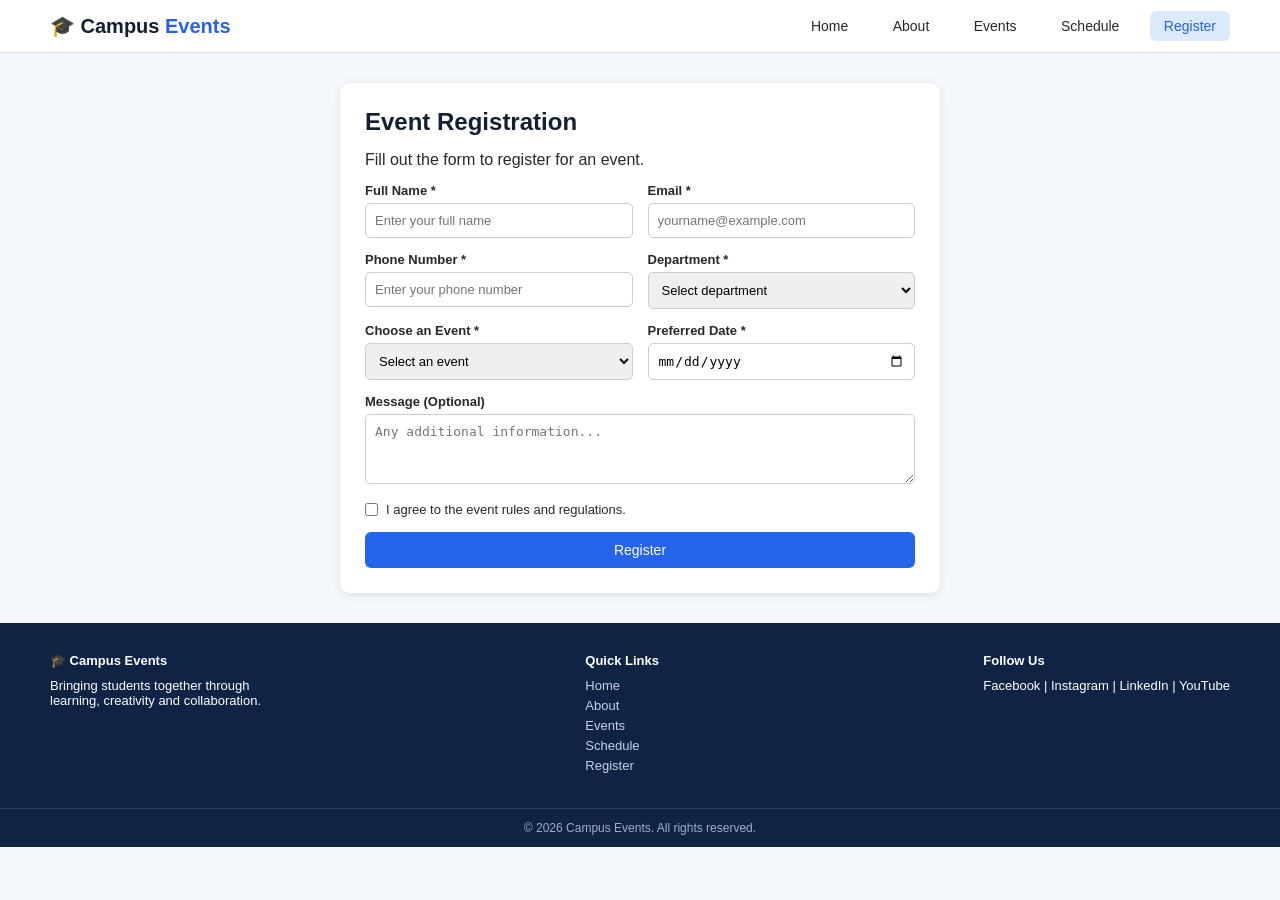
==== register.html @ 2e7b1316 "Campus Events website using HTML and CSS" ====
<!DOCTYPE html>
<html lang="en">
<head>
    <meta charset="UTF-8">
    <meta name="viewport" content="width=device-width, initial-scale=1.0">
    <title>Campus Events - Register</title>
    <link rel="stylesheet" href="css/style.css">
</head>
<body>

    <header class="navbar">
        <a href="index.html" class="logo">🎓 Campus <span>Events</span></a>
        <nav>
            <a href="index.html">Home</a>
            <a href="about.html">About</a>
            <a href="events.html">Events</a>
            <a href="schedule.html">Schedule</a>
            <a href="register.html" class="active">Register</a>
        </nav>
    </header>

    <section class="section">
        <div class="form-box">
            <h2>Event Registration</h2>
            <p>Fill out the form to register for an event.</p>

            <form action="#" method="post">
                <div class="form-row">
                    <div>
                        <label for="name">Full Name *</label>
                        <input type="text" id="name" placeholder="Enter your full name" required>
                    </div>
                    <div>
                        <label for="email">Email *</label>
                        <input type="email" id="email" placeholder="yourname@example.com" required>
                    </div>
                </div>

                <div class="form-row">
                    <div>
                        <label for="phone">Phone Number *</label>
                        <input type="tel" id="phone" placeholder="Enter your phone number" required>
                    </div>
                    <div>
                        <label for="dept">Department *</label>
                        <select id="dept" required>
                            <option value="">Select department</option>
                            <option>Computer Science</option>
                            <option>Information Technology</option>
                            <option>Electronics</option>
                            <option>Mechanical</option>
                            <option>Civil</option>
                        </select>
                    </div>
                </div>

                <div class="form-row">
                    <div>
                        <label for="event">Choose an Event *</label>
                        <select id="event" required>
                            <option value="">Select an event</option>
                            <option>Tech Fest 2026</option>
                            <option>Cultural Day</option>
                            <option>Inter-College Sports Meet</option>
                            <option>AI Workshop</option>
                            <option>Photography Contest</option>
                            <option>Career Guidance Talk</option>
                        </select>
                    </div>
                    <div>
                        <label for="date">Preferred Date *</label>
                        <input type="date" id="date" required>
                    </div>
                </div>

                <label for="message">Message (Optional)</label>
                <textarea id="message" placeholder="Any additional information..."></textarea>

                <label class="check">
                    <input type="checkbox" required>
                    I agree to the event rules and regulations.
                </label>

                <button type="submit" class="btn btn-full">Register</button>
            </form>
        </div>
    </section>

    <footer class="footer">
        <div>
            <h4>🎓 Campus Events</h4>
            <p>Bringing students together through<br>learning, creativity and collaboration.</p>
        </div>
        <div>
            <h4>Quick Links</h4>
            <a href="index.html">Home</a>
            <a href="about.html">About</a>
            <a href="events.html">Events</a>
            <a href="schedule.html">Schedule</a>
            <a href="register.html">Register</a>
        </div>
        <div>
            <h4>Follow Us</h4>
            <p>Facebook | Instagram | LinkedIn | YouTube</p>
        </div>
    </footer>
    <p class="copyright">© 2026 Campus Events. All rights reserved.</p>

</body>
</html>
---- css/style.css ----
/* ---------- General ---------- */
*{
    margin: 0;
    padding: 0;
    box-sizing: border-box;
}

body {
    font-family: Arial, Helvetica, sans-serif;
    background-color: #F4F7FC;
    color: #282828;
}

a {
    text-decoration: none;
}

ul {
    list-style: none;
}

.section {
    padding: 30px 50px;
}

.section h2 {
    margin-bottom: 15px;
    color: #141E32;
}

/* ---------- Navigation bar ---------- */
.navbar {
    display: flex;
    justify-content: space-between;
    align-items: center;
    padding: 14px 50px;
    background-color: #FFFFFF;
    border-bottom: 1px solid #DCE2EB;
}

.logo {
    font-size: 20px;
    font-weight: bold;
    color: #141E32;
}

.logo span {
    color: #2563EB;
}

.navbar nav a {
    margin-left: 12px;
    padding: 7px 14px;
    font-size: 14px;
    color: #282828;
    border-radius: 6px;
}

.navbar nav a:hover,
.navbar nav a.active {
    background-color: #DBEAFE;
    color: #2563EB;
}

/* ---------- Banner (hero) ---------- */
.hero {
    height: 320px;
    padding: 70px 50px;
    background-image: linear-gradient(to right, rgba(255, 255, 255, 0.95), rgba(255, 255, 255, 0.2)), url("../images/campus.jpg");
    background-size: cover;
    background-position: center;
}

.hero-about {
    background-image: linear-gradient(to right, rgba(255, 255, 255, 0.95), rgba(255, 255, 255, 0.3)), url("../images/students.jpg");
}

.hero h1 {
    font-size: 36px;
    color: #141E32;
    margin-bottom: 12px;
}

.hero p {
    max-width: 480px;
    line-height: 1.6;
    margin-bottom: 20px;
}

/* ---------- Buttons ---------- */
.btn {
    display: inline-block;
    padding: 10px 22px;
    background-color: #2563EB;
    color: #FFFFFF;
    font-size: 14px;
    border: none;
    border-radius: 6px;
    cursor: pointer;
}

.btn:hover {
    background-color: #1D4ED8;
}

.btn-full {
    display: block;
    width: 100%;
    text-align: center;
}

/* ---------- Event cards ---------- */
.heading-row {
    display: flex;
    justify-content: space-between;
    align-items: center;
}

.heading-row a {
    font-size: 14px;
    color: #2563EB;
}

.cards {
    display: grid;
    grid-template-columns: repeat(3, 1fr);
    gap: 20px;
}

.card {
    background-color: #FFFFFF;
    border-radius: 10px;
    box-shadow: 0 2px 8px rgba(0, 0, 0, 0.1);
    overflow: hidden;
}

.card img {
    width: 100%;
    height: 160px;
    object-fit: cover;
}

.card-body {
    padding: 15px;
}

.card-body h3 {
    margin: 8px 0;
    font-size: 17px;
}

.card-body .info {
    font-size: 13px;
    color: #646464;
    margin-bottom: 8px;
}

.card-body p {
    font-size: 13px;
    line-height: 1.5;
    margin-bottom: 14px;
}

/* ---------- Category tags ---------- */
.tag {
    display: inline-block;
    padding: 3px 12px;
    font-size: 12px;
    font-weight: bold;
    color: #FFFFFF;
    border-radius: 20px;
}

.technical { background-color: #3B82F6; }
.cultural  { background-color: #EF4444; }
.sports    { background-color: #22A05A; }
.workshop  { background-color: #EA8A1E; }

/* ---------- Category boxes ---------- */
.boxes {
    display: grid;
    grid-template-columns: repeat(4, 1fr);
    gap: 18px;
}

.box {
    padding: 18px;
    border-radius: 10px;
    font-size: 14px;
}

.box h3 {
    margin: 6px 0;
    font-size: 16px;
}

.box .icon {
    font-size: 28px;
}

.box-blue   { background-color: #DBEAFE; }
.box-pink   { background-color: #FED7DC; }
.box-green  { background-color: #D1F5E0; }
.box-yellow { background-color: #FEF0CD; }

/* ---------- About page ---------- */
.mission {
    display: grid;
    grid-template-columns: repeat(3, 1fr);
    gap: 18px;
}

/* ---------- Events page ---------- */
.search-row {
    display: flex;
    justify-content: space-between;
    align-items: center;
    padding: 30px 50px 0 50px;
}

.search-row input {
    padding: 9px 14px;
    width: 230px;
    border: 1px solid #C8CDD7;
    border-radius: 6px;
}

/* ---------- Event details page ---------- */
.back-link {
    display: inline-block;
    margin-bottom: 15px;
    font-size: 14px;
    color: #2563EB;
}

.details-layout {
    display: grid;
    grid-template-columns: 2fr 1fr;
    gap: 25px;
    margin-top: 20px;
}

.details-layout img {
    width: 100%;
    height: 280px;
    object-fit: cover;
    border-radius: 10px;
}

.details-layout p {
    line-height: 1.6;
    font-size: 14px;
    margin-top: 8px;
}

.info-box {
    padding: 20px;
    background-color: #DBEAFE;
    border-radius: 10px;
}

.info-box h3 {
    margin-bottom: 15px;
}

.info-box p {
    margin-bottom: 15px;
}

/* ---------- Schedule table ---------- */
table {
    width: 100%;
    border-collapse: collapse;
    background-color: #FFFFFF;
}

th {
    padding: 12px;
    text-align: left;
    background-color: #2563EB;
    color: #FFFFFF;
    font-size: 14px;
}

td {
    padding: 12px;
    font-size: 14px;
    border-bottom: 1px solid #E1E4EB;
}

tr:hover td {
    background-color: #F0F5FF;
}

.btn-small {
    padding: 5px 16px;
    font-size: 13px;
    color: #2563EB;
    border: 1px solid #2563EB;
    border-radius: 5px;
}

.btn-small:hover {
    background-color: #2563EB;
    color: #FFFFFF;
}

/* ---------- Registration form ---------- */
.form-box {
    max-width: 600px;
    margin: 0 auto;
    padding: 25px;
    background-color: #FFFFFF;
    border-radius: 10px;
    box-shadow: 0 2px 8px rgba(0, 0, 0, 0.1);
}

.form-row {
    display: grid;
    grid-template-columns: 1fr 1fr;
    gap: 15px;
}

.form-box label {
    display: block;
    margin: 14px 0 5px 0;
    font-size: 13px;
    font-weight: bold;
}

.form-box input,
.form-box select,
.form-box textarea {
    width: 100%;
    padding: 9px;
    font-size: 13px;
    border: 1px solid #C8CDD7;
    border-radius: 5px;
}

.form-box textarea {
    height: 70px;
}

.form-box .check {
    display: flex;
    align-items: center;
    gap: 8px;
    font-weight: normal;
}

.form-box .check input {
    width: auto;
}

.form-box button {
    margin-top: 15px;
}

/* ---------- Footer ---------- */
.footer {
    display: flex;
    justify-content: space-between;
    padding: 30px 50px;
    background-color: #0F2444;
    color: #FFFFFF;
    font-size: 13px;
}

.footer h4 {
    margin-bottom: 10px;
}

.footer a {
    display: block;
    margin-bottom: 5px;
    color: #C8D2E6;
}

.footer a:hover {
    color: #FFFFFF;
}

.copyright {
    padding: 12px;
    text-align: center;
    background-color: #0F2444;
    color: #A0AFC8;
    font-size: 12px;
    border-top: 1px solid #283C5F;
}

/* ---------- Event details: show only the selected event ---------- */
.event {
    display: none;
}

/* the event whose id matches the link (event-details.html#cultural-day) */
.event:target {
    display: block;
}

/* Tech Fest is the default when the page is opened without a link */
#tech-fest {
    display: block;
}

/* but hide it if another event has been selected */
.event:target ~ #tech-fest {
    display: none;
}
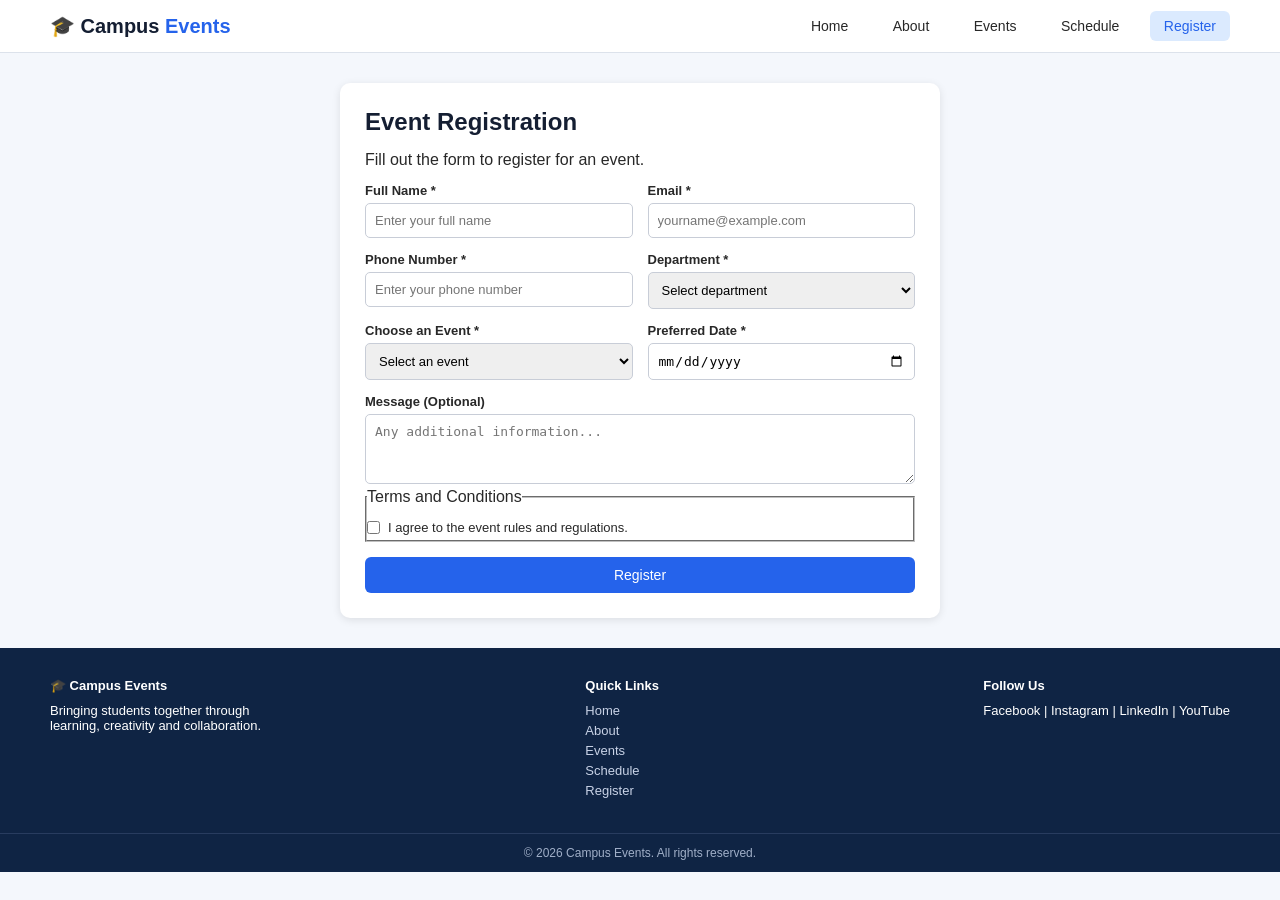
==== commit 120c61fc: "Update event details and registration pages" ====
--- a/register.html
+++ b/register.html
@@ -24,64 +24,68 @@
             <h2>Event Registration</h2>
             <p>Fill out the form to register for an event.</p>
 
-            <form action="#" method="post">
+            <form id="registerForm" action="#" method="post" novalidate>
                 <div class="form-row">
                     <div>
-                        <label for="name">Full Name *</label>
-                        <input type="text" id="name" placeholder="Enter your full name" required>
+                        <label for="fullname">Full Name *</label>
+                        <input type="text" id="fullname" name="fullname" placeholder="Enter your full name">
+                        <small class="error" id="fullname-error"></small>
                     </div>
                     <div>
                         <label for="email">Email *</label>
-                        <input type="email" id="email" placeholder="yourname@example.com" required>
+                        <input type="email" id="email" name="email" placeholder="yourname@example.com">
+                        <small class="error" id="email-error"></small>
                     </div>
                 </div>
 
                 <div class="form-row">
                     <div>
                         <label for="phone">Phone Number *</label>
-                        <input type="tel" id="phone" placeholder="Enter your phone number" required>
+                        <input type="tel" id="phone" name="phone" maxlength="10" placeholder="Enter your phone number">
+                        <small class="error" id="phone-error"></small>
                     </div>
                     <div>
-                        <label for="dept">Department *</label>
-                        <select id="dept" required>
+                        <label for="department">Department *</label>
+                        <select id="department" name="department">
                             <option value="">Select department</option>
-                            <option>Computer Science</option>
-                            <option>Information Technology</option>
-                            <option>Electronics</option>
-                            <option>Mechanical</option>
-                            <option>Civil</option>
+                            <option value="cse">Computer Science</option>
+                            <option value="it">Information Technology</option>
+                            <option value="ece">Electronics</option>
+                            <option value="mech">Mechanical</option>
+                            <option value="civil">Civil</option>
                         </select>
+                        <small class="error" id="department-error"></small>
                     </div>
                 </div>
 
                 <div class="form-row">
                     <div>
-                        <label for="event">Choose an Event *</label>
-                        <select id="event" required>
+                        <label for="eventChoice">Choose an Event *</label>
+                        <select id="eventChoice" name="eventChoice">
                             <option value="">Select an event</option>
-                            <option>Tech Fest 2026</option>
-                            <option>Cultural Day</option>
-                            <option>Inter-College Sports Meet</option>
-                            <option>AI Workshop</option>
-                            <option>Photography Contest</option>
-                            <option>Career Guidance Talk</option>
                         </select>
+                        <small class="error" id="eventChoice-error"></small>
                     </div>
                     <div>
-                        <label for="date">Preferred Date *</label>
-                        <input type="date" id="date" required>
+                        <label for="prefDate">Preferred Date *</label>
+                        <input type="date" id="prefDate" name="prefDate">
+                        <small class="error" id="prefDate-error"></small>
                     </div>
                 </div>
 
                 <label for="message">Message (Optional)</label>
-                <textarea id="message" placeholder="Any additional information..."></textarea>
+                <textarea id="message" name="message" maxlength="300" placeholder="Any additional information..."></textarea>
 
-                <label class="check">
-                    <input type="checkbox" required>
-                    I agree to the event rules and regulations.
-                </label>
+                <fieldset>
+                    <legend>Terms and Conditions</legend>
+                    <label for="terms" class="check">
+                        <input type="checkbox" id="terms" name="terms" value="accepted">
+                        I agree to the event rules and regulations.
+                    </label>
+                </fieldset>
 
-                <button type="submit" class="btn btn-full">Register</button>
+                <button type="submit" id="submitBtn" class="btn btn-full" disabled>Register</button>
+                <p id="result" class="result"></p>
             </form>
         </div>
     </section>
@@ -106,5 +110,7 @@
     </footer>
     <p class="copyright">© 2026 Campus Events. All rights reserved.</p>
 
+    <script src="js/data.js"></script>
+    <script src="js/register.js"></script>
 </body>
 </html>
